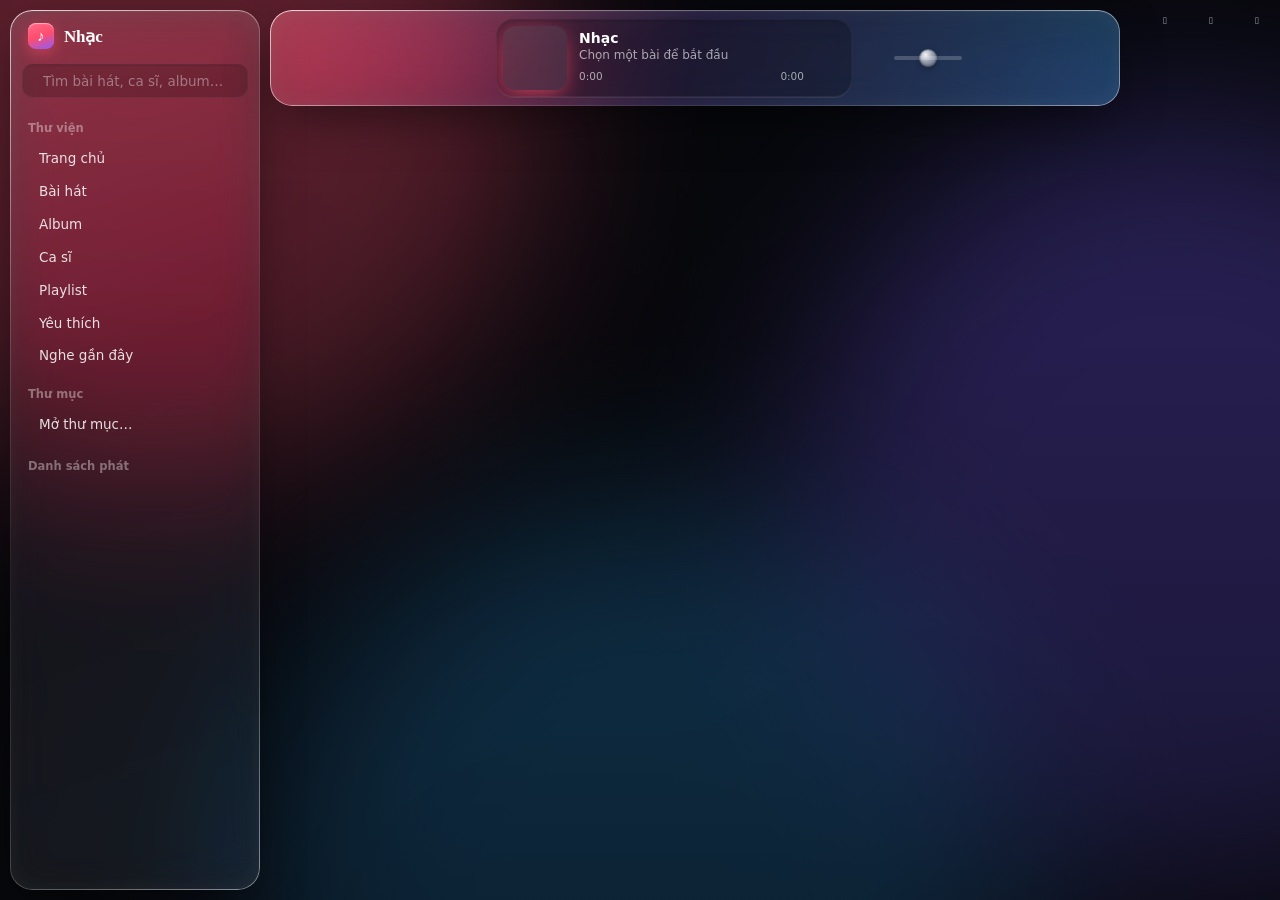
==== web/index.html @ 0a6831a2 "Giai đoạn 0: dọn nền, bộ cài, tự cập nhật, tối ưu hiệu năng - Bảo mật: server nội bộ kiểm Host (chốn" ====
<!doctype html>
<html lang="vi">
<head>
<meta charset="utf-8">
<meta name="viewport" content="width=device-width, initial-scale=1">
<title>Nhạc</title>
<link rel="icon" href="data:,">
<link rel="stylesheet" href="/player.css">
</head>
<body>
<!-- Bộ lọc khúc xạ của kính lỏng, JS tạo cho từng tấm kính -->
<svg id="glassDefs" width="0" height="0" aria-hidden="true"></svg>

<!-- Nền: ảnh bìa mờ + các đốm màu trôi chậm -->
<div class="backdrop">
  <div class="bgimg" id="bg1"></div><div class="bgimg" id="bg2"></div>
  <div class="blob b1"></div><div class="blob b2"></div><div class="blob b3"></div>
  <div class="veil"></div>
</div>

<!-- Nút cửa sổ (thu nhỏ / phóng to / đóng) -->
<div class="winctl">
  <button data-win="min" title="Thu nhỏ">&#xE921;</button>
  <button data-win="max" title="Phóng to">&#xE922;</button>
  <button data-win="close" class="close" title="Đóng">&#xE8BB;</button>
</div>

<div class="shell" id="shell">
  <!-- ---------------- Thanh bên ---------------- -->
  <aside class="sidebar glass lg" data-bezel="24">
    <div class="side-top drag">
      <div class="brand"><span class="logo"></span>Nhạc</div>
    </div>
    <label class="search">
      <i data-ic="search"></i>
      <input id="search" placeholder="Tìm bài hát, ca sĩ, album…" spellcheck="false">
    </label>
    <nav class="side-scroll">
      <div class="nav-title">Thư viện</div>
      <a class="nav" data-view="home"><i data-ic="home"></i>Trang chủ</a>
      <a class="nav" data-view="songs"><i data-ic="note"></i>Bài hát</a>
      <a class="nav" data-view="albums"><i data-ic="disc"></i>Album</a>
      <a class="nav" data-view="artists"><i data-ic="mic"></i>Ca sĩ</a>
      <a class="nav" data-view="playlists"><i data-ic="list"></i>Playlist</a>
      <a class="nav" data-view="favorites"><i data-ic="heart"></i>Yêu thích</a>
      <a class="nav" data-view="recent"><i data-ic="clock"></i>Nghe gần đây</a>
      <div class="nav-title">Thư mục</div>
      <div id="folderNav"></div>
      <a class="nav" id="openFolder"><i data-ic="folderPlus"></i>Mở thư mục…</a>
      <div class="nav-title">Danh sách phát <button class="mini-btn" id="newPlaylist" title="Danh sách mới"><i data-ic="plus"></i></button></div>
      <div id="playlistNav"></div>
    </nav>
  </aside>

  <!-- ---------------- Nội dung chính ---------------- -->
  <section class="main">
    <div class="content" id="content"></div>

    <!-- Thanh phát nhạc nổi (kiêm thanh tiêu đề để kéo cửa sổ) -->
    <header class="toolbar glass lg" data-bezel="22">
      <div class="bar-drag drag"></div>
      <div class="transport">
        <button class="tbtn" id="shuffleBtn" title="Ngẫu nhiên (S)"><i data-ic="shuffle"></i></button>
        <button class="tbtn big" id="prevBtn" title="Bài trước (P)"><i data-ic="prev"></i></button>
        <button class="tbtn huge" id="playBtn" title="Phát / Dừng (Space)"><i data-ic="play"></i></button>
        <button class="tbtn big" id="nextBtn" title="Bài tiếp (N)"><i data-ic="next"></i></button>
        <button class="tbtn" id="repeatBtn" title="Lặp (R)"><i data-ic="repeat"></i><span class="one">1</span></button>
      </div>

      <div class="lcd" id="lcd">
        <canvas class="lcd-viz" id="lcdViz"></canvas>
        <button class="lcd-art" id="lcdArt" title="Mở màn hình Đang phát (F)"></button>
        <div class="lcd-body">
          <div class="lcd-text">
            <div class="lcd-title" id="lcdTitle">Nhạc</div>
            <div class="lcd-sub" id="lcdSub">Chọn một bài để bắt đầu</div>
          </div>
          <div class="lcd-lyric" id="lcdLyric"></div>
          <div class="lcd-seek">
            <span id="lcdCur">0:00</span>
            <canvas class="wave" id="lcdWave"></canvas>
            <span id="lcdDur">0:00</span>
          </div>
        </div>
        <button class="lcd-fav" id="lcdFav" title="Yêu thích"><i data-ic="heart"></i></button>
      </div>

      <div class="tools">
        <div class="vol">
          <button class="tbtn sm" id="muteBtn" title="Tắt tiếng (M)"><i data-ic="vol"></i></button>
          <input type="range" id="volume" min="0" max="100" class="slider vol-input">
        </div>
        <button class="tbtn sm" id="lyricsBtn" title="Lời bài hát (L)"><i data-ic="lyrics"></i></button>
        <button class="tbtn sm" id="queueBtn" title="Tiếp theo (Q)"><i data-ic="queue"></i></button>
        <button class="tbtn sm" id="soundBtn" title="Âm thanh &amp; hiệu ứng (E)"><i data-ic="sliders"></i></button>
        <button class="tbtn sm" id="npBtn" title="Màn hình Đang phát (F)"><i data-ic="expand"></i></button>
      </div>
    </header>
  </section>

  <!-- ---------------- Bảng bên phải: Tiếp theo / Lời bài hát ---------------- -->
  <aside class="rpanel glass lg" id="rpanel" data-bezel="24">
    <div class="rp-head drag">
      <div class="seg" id="rpTabs">
        <button data-tab="queue">Tiếp theo</button>
        <button data-tab="lyrics">Lời bài hát</button>
      </div>
    </div>
    <div class="rp-body" id="rpQueue"></div>
    <div class="rp-body lyrics small" id="rpLyrics"></div>
  </aside>
</div>

<!-- ---------------- Màn hình Đang phát (toàn cửa sổ) ---------------- -->
<div class="np" id="np">
  <canvas class="np-bg" id="npBg"></canvas>
  <div class="np-veil"></div>
  <div class="np-top drag">
    <button class="np-close glass" id="npClose" title="Thu lại (Esc)"><i data-ic="down"></i></button>
  </div>
  <div class="np-grid">
    <div class="np-left">
      <div class="np-art-wrap">
        <canvas class="np-ring" id="npRing"></canvas>
        <div class="np-art" id="npArt"></div>
      </div>
      <div class="np-meta">
        <div class="np-titles">
          <div class="np-title" id="npTitle"></div>
          <div class="np-sub" id="npSub"></div>
        </div>
        <button class="tbtn" id="npFav" title="Yêu thích"><i data-ic="heart"></i></button>
        <button class="tbtn" id="npMore" title="Thêm vào danh sách phát, hàng đợi..."><i data-ic="more"></i></button>
      </div>
      <div class="np-seek">
        <canvas class="wave" id="npWave"></canvas>
        <div class="np-times"><span id="npCur">0:00</span><span id="npDur">0:00</span></div>
      </div>
      <div class="np-ctrl glass lg" data-bezel="26">
        <button class="tbtn" data-act="shuffle" title="Ngẫu nhiên"><i data-ic="shuffle"></i></button>
        <button class="tbtn big" data-act="prev"><i data-ic="prev"></i></button>
        <button class="tbtn huge" data-act="play"><i data-ic="play"></i></button>
        <button class="tbtn big" data-act="next"><i data-ic="next"></i></button>
        <button class="tbtn" data-act="repeat" title="Lặp"><i data-ic="repeat"></i><span class="one">1</span></button>
      </div>
      <div class="np-extras">
        <div class="vol">
          <button class="tbtn sm" id="npMute" title="Tắt tiếng (M)"><i data-ic="vol"></i></button>
          <input type="range" id="npVolume" min="0" max="100" class="slider vol-input">
        </div>
        <button class="tbtn sm" id="npSound" title="Âm thanh &amp; hiệu ứng (E)"><i data-ic="sliders"></i></button>
      </div>
    </div>
    <div class="np-right">
      <div class="seg" id="npTabs">
        <button data-tab="lyrics">Lời bài hát</button>
        <button data-tab="queue">Tiếp theo</button>
      </div>
      <div class="lyrics big" id="npLyrics"></div>
      <div class="np-queue glass lg" id="npQueueWrap" data-bezel="24" hidden>
        <div class="rp-body" id="npQueue"></div>
      </div>
    </div>
  </div>
</div>

<!-- ---------------- Bảng âm thanh ---------------- -->
<div class="pop glass lg" id="sound" hidden data-bezel="22">
  <div class="pop-head">Âm thanh &amp; hiệu ứng <button class="mini-btn" data-close><i data-ic="x"></i></button></div>
  <div class="pop-label">Bộ chỉnh âm (EQ)</div>
  <div class="bands" id="bands"></div>
  <div class="chips" id="presets"></div>
  <div class="pop-row">
    <div><div class="pop-label">Chuyển bài mượt</div><div class="hint" id="xfadeLabel"></div></div>
    <input type="range" class="slider" id="xfade" min="0" max="12" step="1">
  </div>
  <div class="pop-row">
    <div><div class="pop-label">Hiệu ứng kính lỏng</div><div class="hint">Tắt nếu máy bị chậm</div></div>
    <label class="switch"><input type="checkbox" id="glassToggle"><span></span></label>
  </div>
  <div class="pop-row">
    <div><div class="pop-label">Nền chuyển động</div><div class="hint">Tốn GPU, tắt cho máy nhẹ hơn</div></div>
    <label class="switch"><input type="checkbox" id="motionToggle"><span></span></label>
  </div>
  <div class="pop-sep"></div>
  <div class="pop-label">Ứng dụng</div>
  <div class="pop-row">
    <div style="min-width:0"><div class="pop-label">Thư mục thư viện</div><div class="hint ellipsis" id="libDir"></div></div>
    <button class="pill sm" id="libChange">Đổi…</button>
  </div>
  <div class="pop-row">
    <div><div class="pop-label" id="appVersion">Phiên bản</div><div class="hint" id="updateHint"></div></div>
    <button class="pill sm" id="updateCheck">Kiểm tra</button>
  </div>
  <div class="pop-row">
    <div><div class="pop-label">Nhật ký lỗi</div><div class="hint">Gửi file này khi báo lỗi</div></div>
    <button class="pill sm" id="openLogs">Mở thư mục</button>
  </div>
</div>

<!-- Thông báo nổi: có bản cập nhật, thiếu ffmpeg/Deno... -->
<div class="notice glass" id="notice" hidden>
  <div class="notice-text" id="noticeText"></div>
  <div class="notice-actions" id="noticeActions"></div>
</div>

<div class="menu glass" id="menu" hidden></div>
<div class="modal-wrap" id="modal" hidden>
  <div class="modal glass lg" data-bezel="22">
    <div class="modal-title" id="modalTitle"></div>
    <input id="modalInput" spellcheck="false">
    <div class="modal-actions"><button class="pill" data-modal="cancel">Huỷ</button><button class="pill accent" data-modal="ok">OK</button></div>
  </div>
</div>
<div class="toast glass" id="toast"></div>
<div class="undo glass" id="undo"><span id="undoText"></span><button id="undoBtn">Hoàn tác</button></div>

<!-- Kéo mép để đổi kích thước cửa sổ -->
<div class="grip n" data-edge="n"></div><div class="grip s" data-edge="s"></div>
<div class="grip e" data-edge="e"></div><div class="grip w" data-edge="w"></div>
<div class="grip ne" data-edge="ne"></div><div class="grip nw" data-edge="nw"></div>
<div class="grip se" data-edge="se"></div><div class="grip sw" data-edge="sw"></div>

<!-- Thứ tự quan trọng: các file dùng chung phạm vi toàn cục, file sau dùng hàm/biến của file trước -->
<script src="/js/util.js"></script>
<script src="/js/state.js"></script>
<script src="/js/library.js"></script>
<script src="/js/audio.js"></script>
<script src="/js/playback.js"></script>
<script src="/js/display.js"></script>
<script src="/js/wave.js"></script>
<script src="/js/lyrics.js"></script>
<script src="/js/visuals.js"></script>
<script src="/js/views.js"></script>
<script src="/js/search.js"></script>
<script src="/js/interactions.js"></script>
<script src="/js/sidebar.js"></script>
<script src="/js/playlists.js"></script>
<script src="/js/queue.js"></script>
<script src="/js/ui.js"></script>
<script src="/js/sound.js"></script>
<script src="/js/glass.js"></script>
<script src="/js/window.js"></script>
<script src="/js/controls.js"></script>
<script src="/js/app.js"></script>
<script src="/js/main.js"></script>
</body>
</html>
---- player.css ----
:root {
  --accent-rgb: 255, 77, 109;
  --accent: rgb(var(--accent-rgb));
  --c1: 255, 77, 109;
  --c2: 120, 90, 255;
  --c3: 40, 170, 255;
  --text: #fff;
  --text2: rgba(255, 255, 255, .62);
  --text3: rgba(255, 255, 255, .38);
  --hover: rgba(255, 255, 255, .07);
  --line: rgba(255, 255, 255, .09);
  --gap: 10px;
  --r: 22px;
  --side-w: 250px;
  --bar-h: 96px;
  --ease: cubic-bezier(.2, .85, .25, 1);
  --spring: cubic-bezier(.34, 1.56, .64, 1);
  color-scheme: dark;
}
* { box-sizing: border-box; }
html, body { margin: 0; height: 100%; }
body {
  background: #07080c;
  color: var(--text);
  font: 13.5px/1.4 "Segoe UI Variable Text", "Segoe UI", system-ui, sans-serif;
  overflow: hidden;
  user-select: none;
  -webkit-font-smoothing: antialiased;
}
button { font: inherit; color: inherit; background: none; border: 0; padding: 0; cursor: pointer; }
input { font: inherit; color: inherit; }
svg.ic { width: 18px; height: 18px; fill: none; stroke: currentColor; stroke-width: 2; stroke-linecap: round; stroke-linejoin: round; flex: none; display: block; }
svg.ic.fill { fill: currentColor; stroke: none; }
[hidden] { display: none !important; }

/* Kéo cửa sổ: vùng drag là "thanh tiêu đề" thật của Windows (WebView2 app-region) */
.drag { app-region: drag; -webkit-app-region: drag; }
.drag button, .drag input, .drag a, .drag canvas, .drag label, .drag .lcd, .drag .vol, .nodrag { app-region: no-drag; -webkit-app-region: no-drag; }
/* Vùng kéo vẫn tồn tại dù phần tử trong suốt -> tắt của lớp bên dưới khi màn hình Đang phát đang mở */
body.np-open .shell .drag { app-region: no-drag; -webkit-app-region: no-drag; }

/* ================= Nền ================= */
.backdrop { position: fixed; inset: 0; overflow: hidden; }
.bgimg { position: absolute; inset: -15%; background-size: cover; background-position: center;
         filter: blur(80px) saturate(1.7) brightness(.62); opacity: 0; transition: opacity 1.4s ease; transform: scale(1.1); }
.bgimg.on { opacity: 1; }
.blob { position: absolute; width: 60vmax; height: 60vmax; border-radius: 50%; filter: blur(90px); opacity: .45; transition: background 1.6s ease; }
.b1 { background: rgb(var(--c1)); left: -18vmax; top: -22vmax; animation: drift1 38s ease-in-out infinite alternate; }
.b2 { background: rgb(var(--c2)); right: -22vmax; top: 10vmax; animation: drift2 46s ease-in-out infinite alternate; }
.b3 { background: rgb(var(--c3)); left: 20vmax; bottom: -30vmax; animation: drift3 52s ease-in-out infinite alternate; }
@keyframes drift1 { to { transform: translate(18vmax, 12vmax) scale(1.2); } }
@keyframes drift2 { to { transform: translate(-14vmax, 16vmax) scale(.85); } }
@keyframes drift3 { to { transform: translate(-10vmax, -14vmax) scale(1.15); } }
.veil { position: absolute; inset: 0; background: linear-gradient(180deg, rgba(7, 8, 12, .25), rgba(7, 8, 12, .62)); }

/* ================= Kính lỏng ================= */
.glass {
  position: relative;
  isolation: isolate;
  background: linear-gradient(160deg, rgba(255, 255, 255, .14), rgba(255, 255, 255, .05) 40%, rgba(255, 255, 255, .07));
  backdrop-filter: blur(22px) saturate(1.8);
  -webkit-backdrop-filter: blur(22px) saturate(1.8);
  box-shadow:
    inset 0 1px 1px rgba(255, 255, 255, .35),
    inset 0 -1px 1px rgba(255, 255, 255, .08),
    inset 0 0 22px rgba(255, 255, 255, .05),
    0 18px 50px -12px rgba(0, 0, 0, .55);
}
/* Viền sáng (ánh đèn hắt lên mép kính) */
.glass::before {
  content: ""; position: absolute; inset: 0; border-radius: inherit; padding: 1px; pointer-events: none; z-index: 2;
  background: linear-gradient(135deg, rgba(255, 255, 255, .7), rgba(255, 255, 255, .12) 28%, rgba(255, 255, 255, 0) 50%,
                                       rgba(255, 255, 255, .1) 72%, rgba(255, 255, 255, .45));
  -webkit-mask: linear-gradient(#000 0 0) content-box, linear-gradient(#000 0 0);
  -webkit-mask-composite: xor; mask-composite: exclude;
}
/* Vệt sáng chạy theo con trỏ */
.glass::after {
  content: ""; position: absolute; inset: 0; border-radius: inherit; pointer-events: none; z-index: -1;
  background: radial-gradient(260px circle at var(--mx, -500px) var(--my, -500px), rgba(255, 255, 255, .13), transparent 60%);
  opacity: 0; transition: opacity .3s;
}
.glass:hover::after { opacity: 1; }
body.noglass .glass { backdrop-filter: blur(26px) saturate(1.5) !important; -webkit-backdrop-filter: blur(26px) saturate(1.5) !important; }

/* ================= Nút cửa sổ ================= */
.winctl { position: fixed; top: 0; right: 0; z-index: 90; display: flex; height: 40px; }
.winctl button { width: 46px; height: 40px; font: 10px "Segoe Fluent Icons", "Segoe MDL2 Assets"; color: rgba(255, 255, 255, .85); transition: background .15s; }
.winctl button:hover { background: rgba(255, 255, 255, .1); }
.winctl .close:hover { background: #c42b1c; color: #fff; }

/* ================= Bố cục ================= */
.shell { position: fixed; inset: 0; display: grid; grid-template-columns: var(--side-w) 1fr 0; gap: var(--gap); padding: var(--gap);
         transition: grid-template-columns .5s var(--ease), opacity .4s, transform .5s var(--ease); }
body.rp-open .shell { grid-template-columns: var(--side-w) 1fr 330px; }
body.np-open .shell { opacity: 0; transform: scale(.97); pointer-events: none; }

/* ---------- Thanh bên ---------- */
.sidebar { border-radius: var(--r); display: flex; flex-direction: column; min-height: 0; overflow: hidden; }
.side-top { height: 52px; flex: none; display: flex; align-items: center; padding: 0 18px; }
.brand { display: flex; align-items: center; gap: 10px; font: 650 17px "Segoe UI Variable Display", "Segoe UI"; letter-spacing: -.01em; }
.logo { width: 26px; height: 26px; border-radius: 8px; background: linear-gradient(160deg, #ff6b8b, var(--accent) 50%, #8b5cff);
        box-shadow: inset 0 1px 1px rgba(255, 255, 255, .5), 0 4px 14px rgba(var(--accent-rgb), .5); position: relative; }
.logo::after { content: "♪"; position: absolute; inset: 0; display: grid; place-items: center; font-size: 15px; color: #fff; }
.search { margin: 2px 12px 8px; display: flex; align-items: center; gap: 8px; padding: 0 11px; height: 34px; border-radius: 11px;
          background: rgba(0, 0, 0, .18); box-shadow: inset 0 1px 2px rgba(0, 0, 0, .25), inset 0 0 0 1px rgba(255, 255, 255, .06); }
.search:focus-within { box-shadow: inset 0 1px 2px rgba(0, 0, 0, .25), 0 0 0 2px rgba(var(--accent-rgb), .55); }
.search svg { width: 15px; height: 15px; color: var(--text3); }
.search input { flex: 1; min-width: 0; border: 0; outline: 0; background: none; }
.search input::placeholder { color: var(--text3); }
.side-scroll { overflow-y: auto; padding: 0 8px 14px; flex: 1; }
.nav-title { display: flex; align-items: center; justify-content: space-between; font-size: 11.5px; font-weight: 600; color: var(--text3);
             padding: 14px 10px 6px; }
.nav { display: flex; align-items: center; gap: 11px; padding: 7px 10px; border-radius: 9px; color: rgba(255, 255, 255, .86); cursor: pointer;
       white-space: nowrap; overflow: hidden; text-overflow: ellipsis; transition: background .15s, color .15s; }
.nav svg { width: 17px; height: 17px; color: var(--accent); transition: color .3s; }
.nav:hover { background: var(--hover); }
.nav.on { background: rgba(255, 255, 255, .13); color: #fff; box-shadow: inset 0 1px 0 rgba(255, 255, 255, .12); }
.nav .nav-name { overflow: hidden; text-overflow: ellipsis; }
.mini-btn { width: 22px; height: 22px; border-radius: 7px; display: grid; place-items: center; color: var(--text2); }
.mini-btn:hover { background: var(--hover); color: #fff; }
.mini-btn svg { width: 15px; height: 15px; }

/* ---------- Khu nội dung ---------- */
.main { position: relative; min-width: 0; min-height: 0; }
.content { position: absolute; inset: 0; overflow-y: auto; overflow-x: hidden; border-radius: var(--r);
           padding: calc(var(--bar-h) + 30px) 34px 48px; scroll-behavior: smooth; }
.content::-webkit-scrollbar, .side-scroll::-webkit-scrollbar, .rp-body::-webkit-scrollbar { width: 10px; }
.content::-webkit-scrollbar-thumb, .side-scroll::-webkit-scrollbar-thumb, .rp-body::-webkit-scrollbar-thumb {
  background: rgba(255, 255, 255, .14); border-radius: 10px; border: 3px solid transparent; background-clip: padding-box; }
.content::-webkit-scrollbar-track { margin-top: calc(var(--bar-h) + 16px); }

/* ---------- Thanh phát nổi ---------- */
.toolbar { position: absolute; top: 0; left: 0; right: 140px; height: var(--bar-h); border-radius: var(--r); z-index: 10;
           display: flex; align-items: center; gap: 14px; padding: 0 14px; transition: right .5s var(--ease);
           /* kính nhuốm màu ảnh bìa, cùng chất với màn hình Đang phát */
           background: linear-gradient(105deg, rgba(var(--c1), .3), rgba(var(--c2), .16) 50%, rgba(var(--c3), .26)),
                       linear-gradient(160deg, rgba(255, 255, 255, .14), rgba(255, 255, 255, .05) 40%, rgba(255, 255, 255, .07)); }
body.rp-open .toolbar { right: 0; }
.transport { display: flex; align-items: center; gap: 2px; }
.tbtn { width: 34px; height: 34px; border-radius: 50%; display: grid; place-items: center; color: rgba(255, 255, 255, .88); position: relative;
        transition: transform .35s var(--spring), background .2s, color .2s; }
.tbtn:hover { background: rgba(255, 255, 255, .1); }
.tbtn:active { transform: scale(1.18); background: rgba(255, 255, 255, .16); }
.tbtn.big svg { width: 22px; height: 22px; }
.tbtn.huge { width: 54px; height: 54px; }
.tbtn.huge svg { width: 32px; height: 32px; }
.tbtn.sm svg { width: 17px; height: 17px; }
.tbtn.on { color: var(--accent); }
/* Nút bật/tắt: tắt thì mờ, bật thì sáng kèm chấm nhỏ */
#shuffleBtn, #repeatBtn, [data-act=shuffle], [data-act=repeat] { color: rgba(255, 255, 255, .45); }
#shuffleBtn.on, #repeatBtn.on, [data-act=shuffle].on, [data-act=repeat].on { color: #fff; }
#shuffleBtn.on::after, #repeatBtn.on::after, [data-act=shuffle].on::after, [data-act=repeat].on::after {
  content: ""; position: absolute; bottom: 1px; width: 4px; height: 4px; border-radius: 50%; background: currentColor; }
.tbtn .one { position: absolute; top: 4px; right: 4px; font-size: 9px; font-weight: 800; display: none; }
.tbtn.one-on .one { display: block; }

.lcd { position: relative; overflow: hidden; flex: 1; min-width: 120px; max-width: 720px; margin: 0 auto; height: 78px; border-radius: 18px; display: flex; align-items: center; gap: 12px;
       padding: 0 8px 0 7px; background: rgba(0, 0, 0, .22);
       box-shadow: inset 0 1px 3px rgba(0, 0, 0, .3), inset 0 0 0 1px rgba(255, 255, 255, .07), 0 1px 0 rgba(255, 255, 255, .08); }
.lcd-viz { position: absolute; inset: 0; width: 100%; height: 100%; pointer-events: none; opacity: .5; }
.lcd-art { position: relative; width: 64px; height: 64px; border-radius: 12px; overflow: hidden; flex: none; background: rgba(255, 255, 255, .08);
           box-shadow: 0 6px 22px -4px rgba(var(--accent-rgb), .75); display: grid; place-items: center; transition: transform .3s var(--spring); }
.lcd-art:hover { transform: scale(1.06); }
.lcd-art img, .np-art img { width: 100%; height: 100%; object-fit: cover; display: block; }
.lcd-body { position: relative; flex: 1; min-width: 0; display: flex; flex-direction: column; justify-content: center; }
.lcd-text { display: flex; align-items: baseline; gap: 8px; line-height: 1.3; min-width: 0; }
.lcd-title { font-weight: 700; font-size: 14px; flex: 0 1 auto; min-width: 0; white-space: nowrap; overflow: hidden; text-overflow: ellipsis; }
.lcd-sub { font-size: 12px; color: var(--text2); flex: 1 1 0; min-width: 30px; white-space: nowrap; overflow: hidden; text-overflow: ellipsis; }
.lcd-lyric { font-size: 12px; font-weight: 600; line-height: 1.35; color: rgba(255, 255, 255, .88); white-space: nowrap; overflow: hidden; text-overflow: ellipsis; }
.lcd-lyric:empty { display: none; }
.lcd-seek { display: flex; align-items: center; gap: 8px; margin-top: 2px; font-size: 10.5px; color: var(--text2); font-variant-numeric: tabular-nums; }
.lcd-seek span { flex: none; }
.wave { display: block; width: 100%; cursor: pointer; }
.lcd-seek .wave { flex: 1 1 0; width: 0; min-width: 0; }
#lcdWave { height: 22px; }
.lcd-fav { position: relative; width: 28px; height: 28px; border-radius: 50%; display: grid; place-items: center; color: var(--text3); flex: none; transition: transform .35s var(--spring); }
.lcd-fav:hover { color: #fff; }
.lcd-fav:active { transform: scale(1.3); }
.lcd-fav.on, #npFav.on { color: var(--accent); }
.transport, .tools { flex: none; }
.tools { display: flex; align-items: center; gap: 2px; }
.vol { display: flex; align-items: center; gap: 4px; width: 128px; transition: width .4s var(--ease); }
/* Thanh phát tự co theo chiều rộng của chính nó */
/* Tấm kính không thể vừa là vùng kéo vừa chứa nút (WebView2 không khoét được lỗ no-drag trong nó):
   vùng kéo là lớp nền riêng, các cụm nút nằm trên và đánh dấu no-drag */
.toolbar { container: bar / inline-size; }
.bar-drag { position: absolute; inset: 0; border-radius: inherit; }
.toolbar > .transport, .toolbar > .lcd, .toolbar > .tools { position: relative; app-region: no-drag; -webkit-app-region: no-drag; }
.lcd { container: lcd / inline-size; }
@container bar (max-width: 860px) { .vol { width: 96px; } }
@container bar (max-width: 700px) { .vol { width: 84px; } }
@container bar (max-width: 640px) { #shuffleBtn, #repeatBtn, #npBtn { display: none; } }
@container bar (max-width: 520px) { .vol { width: 34px; } .vol .slider { display: none; } }
@container bar (max-width: 470px) { .lcd { display: none; } .tools { margin-left: auto; } }
@container lcd (max-width: 230px) { .lcd-seek span, .lcd-fav { display: none; } }
/* Khung hẹp: tên bài và ca sĩ tách 2 dòng; có câu lời thì câu lời thế chỗ ca sĩ */
@container lcd (max-width: 400px) {
  .lcd-text { display: block; }
  .lcd-sub { line-height: 1.35; }
  .lcd-body:has(.lcd-lyric:not(:empty)) .lcd-sub { display: none; }
}

/* ---------- Thanh trượt hạt kính ---------- */
.slider { -webkit-appearance: none; appearance: none; background: transparent; width: 100%; height: 20px; margin: 0; cursor: pointer; }
.slider::-webkit-slider-runnable-track { height: 4px; border-radius: 4px;
  background: linear-gradient(to right, rgba(255, 255, 255, .9) var(--p, 0%), rgba(255, 255, 255, .2) var(--p, 0%)); }
.slider::-webkit-slider-thumb { -webkit-appearance: none; width: 16px; height: 16px; margin-top: -6px; border-radius: 50%;
  background: radial-gradient(circle at 35% 30%, rgba(255, 255, 255, .95), rgba(255, 255, 255, .55) 45%, rgba(255, 255, 255, .25));
  box-shadow: inset 0 -1px 2px rgba(0, 0, 0, .2), 0 2px 6px rgba(0, 0, 0, .35), 0 0 0 1px rgba(255, 255, 255, .35);
  transition: transform .3s var(--spring); }
.slider:hover::-webkit-slider-thumb { transform: scale(1.15); }
.slider:active::-webkit-slider-thumb { transform: scale(1.45); }
.slider:focus { outline: none; }

/* ---------- Bảng phải ---------- */
.rpanel { border-radius: var(--r); display: flex; flex-direction: column; min-height: 0; overflow: hidden; opacity: 0;
          transition: opacity .35s; }
body.rp-open .rpanel { opacity: 1; }
.rp-head { height: 92px; flex: none; display: flex; align-items: flex-end; justify-content: center; padding-bottom: 10px; }
.seg { display: flex; padding: 3px; border-radius: 11px; background: rgba(0, 0, 0, .2); box-shadow: inset 0 1px 2px rgba(0, 0, 0, .25); }
.seg button { padding: 6px 16px; border-radius: 8px; font-size: 12.5px; font-weight: 600; color: var(--text2); transition: .25s var(--ease); }
.seg button.on { background: rgba(255, 255, 255, .16); color: #fff; box-shadow: inset 0 1px 0 rgba(255, 255, 255, .2), 0 2px 8px rgba(0, 0, 0, .25); }
.rp-body { flex: 1; overflow-y: auto; padding: 4px 10px 20px; }
.q-head { font-size: 12px; font-weight: 700; color: var(--text3); padding: 12px 8px 6px; display: flex; justify-content: space-between; }
.q-head button { color: var(--accent); font-weight: 600; }
.q-item { display: grid; grid-template-columns: 38px 1fr auto; gap: 10px; align-items: center; padding: 6px 8px; border-radius: 10px; cursor: default; }
.q-item:hover { background: var(--hover); }
.q-item.now { background: rgba(255, 255, 255, .1); }
.q-item.dragging { opacity: .35; }
.q-item.over { box-shadow: inset 0 2px 0 var(--accent); }
.q-item img { width: 100%; height: 100%; object-fit: cover; display: block; }
.q-item .x { opacity: 0; color: var(--text3); width: 22px; height: 22px; border-radius: 50%; display: grid; place-items: center; }
.q-item:hover .x { opacity: 1; }
.q-item .x:hover { color: #fff; background: var(--hover); }
.q-item .x svg { width: 14px; height: 14px; }

/* ================= Các trang ================= */
.view { animation: viewIn .55s var(--ease) both; }
@keyframes viewIn { from { opacity: 0; transform: translateY(14px); } }
.vhead { display: flex; align-items: flex-end; gap: 26px; margin-bottom: 26px; }
.vhead h1 { font: 750 34px/1.1 "Segoe UI Variable Display", "Segoe UI"; letter-spacing: -.025em; margin: 0; }
.vhead .kind { font-size: 12px; font-weight: 700; color: var(--text2); text-transform: uppercase; letter-spacing: .06em; margin-bottom: 6px; }
.vhead .by { font-size: 19px; color: var(--accent); font-weight: 600; margin-top: 4px; cursor: pointer; }
.vhead .stats { color: var(--text2); margin-top: 8px; }
.vhead .actions { display: flex; flex-wrap: wrap; gap: 10px; margin-top: 18px; }
.pill { white-space: nowrap; }
.vhead .big-art { width: 230px; height: 230px; border-radius: 16px; flex: none; overflow: hidden; background: rgba(255, 255, 255, .07);
                  box-shadow: 0 24px 60px -18px rgba(0, 0, 0, .7); display: grid; place-items: center; }
.vhead .big-art.round { border-radius: 50%; }
.vhead .big-art img { width: 100%; height: 100%; object-fit: cover; }
.vhead .big-art svg { width: 64px; height: 64px; color: var(--text3); stroke-width: 1.4; }
.mosaic { display: grid; grid-template-columns: 1fr 1fr; width: 100%; height: 100%; }
.back { display: inline-flex; align-items: center; gap: 4px; color: var(--text2); margin-bottom: 14px; font-weight: 600; }
.back:hover { color: #fff; }
.back svg { width: 16px; height: 16px; }

.pill { height: 36px; padding: 0 18px; border-radius: 999px; display: inline-flex; align-items: center; gap: 8px; font-weight: 600;
        background: rgba(255, 255, 255, .1); box-shadow: inset 0 1px 1px rgba(255, 255, 255, .25), inset 0 0 0 1px rgba(255, 255, 255, .08);
        transition: transform .35s var(--spring), background .2s; }
.pill:hover { background: rgba(255, 255, 255, .16); }
.pill:active { transform: scale(1.08); }
.pill svg { width: 16px; height: 16px; }
.pill.accent { background: linear-gradient(180deg, rgba(var(--accent-rgb), 1), rgba(var(--accent-rgb), .78)); color: #fff;
               box-shadow: inset 0 1px 1px rgba(255, 255, 255, .45), 0 8px 24px -6px rgba(var(--accent-rgb), .7); }

.section { margin-bottom: 34px; }
.section h2 { font: 700 21px "Segoe UI Variable Display", "Segoe UI"; letter-spacing: -.015em; margin: 0 0 14px; display: flex; align-items: center; gap: 8px; }
.greeting { font: 750 38px/1.1 "Segoe UI Variable Display", "Segoe UI"; letter-spacing: -.03em; margin: 0 0 28px; }
.empty { color: var(--text2); padding: 40px 0; text-align: center; line-height: 1.7; }
.sfilters { display: flex; flex-wrap: wrap; gap: 8px; margin: 0 0 20px; }
.src-note { color: var(--text2); font-size: 13px; margin: 0 0 18px; }
.src { display: inline-flex; align-items: center; flex: none; font: 600 10px/1 "Segoe UI"; letter-spacing: .01em;
       padding: 3px 6px; border-radius: 5px; background: rgba(255, 255, 255, .09); color: var(--text2); }
.src.yt { background: rgba(255, 72, 72, .16); color: #ff9b9b; }
.src.sc { background: rgba(255, 145, 40, .16); color: #ffc08a; }
.src.off { background: rgba(90, 220, 150, .14); color: #8ee8b4; }

/* Lưới thẻ */
.grid { display: grid; grid-template-columns: repeat(auto-fill, minmax(168px, 1fr)); gap: 24px 20px; }
.row-scroll { display: grid; grid-auto-flow: column; grid-auto-columns: 168px; gap: 20px; overflow-x: auto; padding-bottom: 8px; margin: 0 -4px; padding-left: 4px; }
.row-scroll::-webkit-scrollbar { height: 0; }
.card { cursor: pointer; animation: rowIn .5s var(--ease) both; animation-delay: calc(min(var(--i, 0), 24) * 22ms); min-width: 0; }
.card .art { aspect-ratio: 1; border-radius: 12px; overflow: hidden; position: relative; background: rgba(255, 255, 255, .07);
             box-shadow: 0 14px 34px -14px rgba(0, 0, 0, .7), inset 0 0 0 1px rgba(255, 255, 255, .06); display: grid; place-items: center;
             transition: transform .45s var(--ease), box-shadow .45s; }
.card.round .art { border-radius: 50%; }
.card:hover .art { transform: translateY(-4px) scale(1.02); box-shadow: 0 22px 44px -14px rgba(0, 0, 0, .8); }
.card .art img { width: 100%; height: 100%; object-fit: cover; }
.card .art > svg { width: 44px; height: 44px; color: var(--text3); stroke-width: 1.5; }
.card .cplay { position: absolute; right: 10px; bottom: 10px; width: 40px; height: 40px; border-radius: 50%; display: grid; place-items: center;
               opacity: 0; transform: translateY(8px) scale(.9); transition: .35s var(--spring); }
.card .cplay svg { width: 18px; height: 18px; margin-left: 2px; }
.card:hover .cplay { opacity: 1; transform: none; }
.card .ct { margin-top: 9px; font-weight: 600; white-space: nowrap; overflow: hidden; text-overflow: ellipsis; }
.card .cs { color: var(--text2); font-size: 12.5px; white-space: nowrap; overflow: hidden; text-overflow: ellipsis; }
.card.round .ct, .card.round .cs { text-align: center; }

/* Bảng bài hát */
.songs { display: flex; flex-direction: column; }
.srow { display: grid; grid-template-columns: 30px 44px minmax(0, 2.2fr) minmax(0, 1.3fr) minmax(0, 1.3fr) 34px 52px; gap: 12px; align-items: center;
        padding: 6px 10px; border-radius: 10px; cursor: default; animation: rowIn .45s var(--ease) both;
        animation-delay: calc(min(var(--i, 0), 24) * 16ms); }
.srow.noalbum { grid-template-columns: 30px 44px minmax(0, 2.4fr) minmax(0, 1.4fr) 34px 52px; }
.srow:nth-child(even) { background: rgba(255, 255, 255, .025); }
.srow:hover { background: var(--hover); }
.srow.now { background: rgba(var(--accent-rgb), .14); }
.srow.now .st { color: var(--accent); }
@keyframes rowIn { from { opacity: 0; transform: translateY(8px); } }
.srow .num { color: var(--text3); text-align: center; font-variant-numeric: tabular-nums; font-size: 12px; position: relative; }
.srow .num .pbtn { display: none; color: #fff; margin: 0 auto; }
.srow:hover .num .n { display: none; }
.srow:hover .num .pbtn { display: grid; }
.srow .thumb { width: 44px; height: 44px; border-radius: 7px; overflow: hidden; background: rgba(255, 255, 255, .07); display: grid; place-items: center; }
.srow .thumb img { width: 100%; height: 100%; object-fit: cover; }
.srow .thumb svg { width: 18px; height: 18px; color: var(--text3); }
.srow .st { display: flex; align-items: center; gap: 6px; min-width: 0; font-weight: 600; }
.srow .st .tname { min-width: 0; white-space: nowrap; overflow: hidden; text-overflow: ellipsis; }
.srow .sa, .srow .sb { color: var(--text2); white-space: nowrap; overflow: hidden; text-overflow: ellipsis; }
.srow .sa:hover, .srow .sb:hover { color: #fff; text-decoration: underline; cursor: pointer; }
.srow .fav { color: var(--text3); opacity: 0; display: grid; place-items: center; transition: transform .35s var(--spring); }
.srow:hover .fav, .srow .fav.on { opacity: 1; }
.srow .fav.on { color: var(--accent); }
.srow .fav:active { transform: scale(1.35); }
.srow .fav svg { width: 16px; height: 16px; }
.srow .dur { color: var(--text3); text-align: right; font-variant-numeric: tabular-nums; font-size: 12.5px; }
.eqbars { display: inline-flex; gap: 2px; align-items: flex-end; height: 14px; }
.eqbars i { width: 3px; height: 4px; background: var(--accent); border-radius: 2px; }
.playing .eqbars i { animation: eqb .9s ease-in-out infinite; }
.eqbars i:nth-child(2) { animation-delay: -.3s !important; }
.eqbars i:nth-child(3) { animation-delay: -.6s !important; }
@keyframes eqb { 0%, 100% { height: 4px; } 50% { height: 14px; } }

.top-list { display: grid; grid-template-columns: repeat(auto-fill, minmax(300px, 1fr)); gap: 4px 20px; }
.top-item { display: grid; grid-template-columns: 22px 48px 1fr auto; gap: 12px; align-items: center; padding: 7px 8px; border-radius: 10px; cursor: pointer;
            animation: rowIn .45s var(--ease) both; animation-delay: calc(var(--i, 0) * 25ms); }
.top-item:hover { background: var(--hover); }
.top-item .rank { font: 700 17px "Segoe UI Variable Display"; color: var(--text3); text-align: center; }
.top-item .thumb { width: 48px; height: 48px; border-radius: 8px; overflow: hidden; background: rgba(255, 255, 255, .07); display: grid; place-items: center; }
.top-item .thumb img { width: 100%; height: 100%; object-fit: cover; }
.top-item .thumb svg { width: 18px; height: 18px; color: var(--text3); }
.top-item .tt { font-weight: 600; white-space: nowrap; overflow: hidden; text-overflow: ellipsis; }
.top-item .ts { font-size: 12px; color: var(--text2); white-space: nowrap; overflow: hidden; text-overflow: ellipsis; }
.top-item .cnt { font-size: 12px; color: var(--text3); }

/* ================= Lời bài hát ================= */
.lyrics { overflow-y: auto; scroll-behavior: smooth; -webkit-mask: linear-gradient(transparent, #000 12%, #000 80%, transparent); }
.lyrics::-webkit-scrollbar { width: 0; }
.lyrics .pad { height: 30%; }
.lyrics .line { font-weight: 750; letter-spacing: -.015em; color: rgba(255, 255, 255, .32); transform-origin: left center; cursor: pointer;
                transition: color .5s, transform .6s var(--ease), filter .6s, opacity .5s; filter: blur(var(--b, 0px)); border-radius: 12px; }
.lyrics .line:hover { color: rgba(255, 255, 255, .6); filter: none; }
.lyrics .line.on { color: #fff; transform: scale(1.025); filter: none; text-shadow: 0 0 30px rgba(255, 255, 255, .35); }
.lyrics .line.dots { letter-spacing: .3em; }
.lyrics.unsynced .line { color: rgba(255, 255, 255, .8); cursor: default; filter: none; }
.lyrics .msg { color: var(--text2); text-align: center; padding: 40px 20px; font-weight: 500; line-height: 1.7; }
.lyrics .src { color: var(--text3); font-size: 11.5px; padding: 30px 0 10px; font-weight: 500; }
.lyrics.small { padding: 0 18px 0 22px; }
.lyrics.small .line { font-size: 21px; line-height: 1.3; padding: 7px 4px; }
.lyrics.big .line { font-size: clamp(26px, 3.1vw, 44px); line-height: 1.22; padding: 12px 6px; }

/* ================= Màn hình Đang phát ================= */
.np { position: fixed; inset: 0; z-index: 60; overflow: hidden; transform: translateY(102%); transition: transform .7s var(--ease); background: #07080c; }
body.np-open .np { transform: none; }
.np-bg { position: absolute; inset: 0; width: 100%; height: 100%; filter: blur(42px) saturate(1.5); transform: scale(1.15); }
.np-veil { position: absolute; inset: 0; background: radial-gradient(ellipse at 30% 50%, rgba(0, 0, 0, 0), rgba(0, 0, 0, .35)); }
.np-top { position: absolute; top: 0; left: 0; right: 140px; height: 64px; z-index: 3; display: flex; align-items: center; padding: 0 20px; }
.np-close { width: 40px; height: 40px; border-radius: 50%; display: grid; place-items: center; transition: transform .35s var(--spring); }
.np-close:active { transform: scale(1.15); }
.np-close svg { width: 20px; height: 20px; position: relative; z-index: 3; }
.np-grid { position: relative; z-index: 2; height: 100%; display: grid; grid-template-columns: minmax(380px, 1fr) 1.15fr; gap: 4vw; padding: 70px 5vw 40px; }
.np-left { display: flex; flex-direction: column; justify-content: center; align-items: center; min-height: 0; }
.np-art-wrap { position: relative; width: min(31vw, 46vh, 440px); aspect-ratio: 1; }
.np-ring { position: absolute; left: -35%; top: -35%; width: 170%; height: 170%; pointer-events: none; }
.np-art { position: absolute; inset: 0; border-radius: 18px; overflow: hidden; background: rgba(255, 255, 255, .08); display: grid; place-items: center;
          box-shadow: 0 40px 90px -20px rgba(0, 0, 0, .75), inset 0 0 0 1px rgba(255, 255, 255, .08); transition: transform .8s var(--ease); }
body.paused .np-art { transform: scale(.9); }
.np-art > svg { width: 30%; height: 30%; color: var(--text3); stroke-width: 1.3; }
.np-meta { width: min(31vw, 46vh, 440px); margin-top: 44px; display: flex; align-items: center; gap: 10px; }
.np-titles { flex: 1; min-width: 0; }
.np-title { font: 700 22px/1.25 "Segoe UI Variable Display", "Segoe UI"; letter-spacing: -.015em; white-space: nowrap; overflow: hidden; text-overflow: ellipsis; }
.np-sub { color: var(--text2); font-size: 16px; white-space: nowrap; overflow: hidden; text-overflow: ellipsis; margin-top: 2px; }
.np-seek { width: min(31vw, 46vh, 440px); margin-top: 16px; }
#npWave { height: 34px; }
.np-times { display: flex; justify-content: space-between; color: var(--text2); font-size: 11.5px; font-variant-numeric: tabular-nums; margin-top: 4px; }
.np-ctrl { margin-top: 18px; display: flex; align-items: center; gap: 10px; padding: 8px 16px; border-radius: 999px; }
.np-ctrl .tbtn { z-index: 3; }
.np-ctrl .tbtn.huge { width: 56px; height: 56px; }
.np-ctrl .tbtn.huge svg { width: 32px; height: 32px; }
.np-extras { display: flex; align-items: center; gap: 6px; margin-top: 10px; }
.np-extras .vol { width: 190px; }
#npSub { cursor: pointer; }
#npSub:hover { color: #fff; text-decoration: underline; }
.np-right { min-height: 0; display: flex; flex-direction: column; gap: 14px; padding: 0 10px; }
.np-right .seg { align-self: flex-start; background: rgba(0, 0, 0, .22); }
.np-right .lyrics { flex: 1; min-height: 0; }
.np-queue { flex: 1; min-height: 0; border-radius: var(--r); display: flex; flex-direction: column; overflow: hidden;
            background: linear-gradient(160deg, rgba(14, 15, 24, .58), rgba(14, 15, 24, .42)); }
.np-queue .rp-body { position: relative; }
.np-queue .q-head { color: var(--text2); }
.np-queue .q-head button { color: #fff; }

/* ================= Bảng âm thanh, menu, hộp thoại ================= */
.pop { position: fixed; top: calc(var(--bar-h) + var(--gap) + 14px); right: 150px; width: 380px; border-radius: 20px; padding: 16px 18px 18px; z-index: 70;
       animation: popIn .4s var(--spring);
       background: linear-gradient(160deg, rgba(20, 21, 32, .78), rgba(14, 15, 24, .7)); }
body.rp-open .pop { right: 350px; }
.pop > * { position: relative; z-index: 3; }
@keyframes popIn { from { opacity: 0; transform: translateY(-8px) scale(.96); } }
.pop-head { display: flex; justify-content: space-between; align-items: center; font-weight: 700; font-size: 15px; margin-bottom: 12px; }
.pop-label { font-weight: 600; font-size: 12.5px; color: var(--text2); }
.pop-row { display: grid; grid-template-columns: 1fr 150px; gap: 14px; align-items: center; margin-top: 16px; }
.pop-row .slider { width: 150px; }
.hint { font-size: 11.5px; color: var(--text3); }
.bands { display: flex; justify-content: space-between; margin: 10px 0 4px; }
.band { display: flex; flex-direction: column; align-items: center; gap: 6px; width: 56px; }
.band .v { font-size: 11px; font-variant-numeric: tabular-nums; height: 14px; }
.band .f { font-size: 11px; color: var(--text3); }
.slot { width: 26px; height: 118px; position: relative; }
.slot input { position: absolute; width: 118px; left: 50%; top: 50%; transform: translate(-50%, -50%) rotate(-90deg); }
.chips { display: flex; flex-wrap: wrap; gap: 6px; margin-top: 10px; }
.chips button { padding: 5px 12px; border-radius: 999px; font-size: 12px; background: rgba(255, 255, 255, .08); color: var(--text2);
                box-shadow: inset 0 1px 0 rgba(255, 255, 255, .1); transition: .2s; }
.chips button:hover { color: #fff; }
.chips button.on { background: rgba(var(--accent-rgb), .3); color: #fff; }
.switch { justify-self: end; position: relative; width: 46px; height: 28px; }
.switch input { opacity: 0; position: absolute; inset: 0; margin: 0; cursor: pointer; z-index: 2; }
.switch span { position: absolute; inset: 0; border-radius: 999px; background: rgba(255, 255, 255, .16); transition: .3s; box-shadow: inset 0 1px 2px rgba(0, 0, 0, .3); }
.switch span::after { content: ""; position: absolute; top: 3px; left: 3px; width: 22px; height: 22px; border-radius: 50%; background: #fff;
                      box-shadow: 0 2px 6px rgba(0, 0, 0, .35); transition: .35s var(--spring); }
.switch input:checked + span { background: var(--accent); }
.switch input:checked + span::after { transform: translateX(18px); }

.menu { position: fixed; z-index: 95; min-width: 220px; padding: 6px; border-radius: 14px; animation: popIn .25s var(--ease);
        background: linear-gradient(160deg, rgba(40, 42, 54, .78), rgba(26, 28, 38, .82)); }
.menu > * { position: relative; z-index: 3; }
.menu .mi { display: flex; align-items: center; gap: 10px; width: 100%; text-align: left; padding: 7px 10px; border-radius: 8px; white-space: nowrap; }
.menu .mi:hover { background: rgba(var(--accent-rgb), .85); }
.menu .mi svg { width: 16px; height: 16px; opacity: .85; }
.menu .sep { height: 1px; background: var(--line); margin: 5px 6px; }
.menu .sub-title { font-size: 11px; color: var(--text3); padding: 6px 10px 2px; font-weight: 600; }

.modal-wrap { position: fixed; inset: 0; z-index: 100; display: grid; place-items: center; background: rgba(0, 0, 0, .35); animation: fadeIn .2s; }
@keyframes fadeIn { from { opacity: 0; } }
.modal { width: 360px; border-radius: 20px; padding: 18px; animation: popIn .35s var(--spring); }
.modal > * { position: relative; z-index: 3; }
.modal-title { font-weight: 700; font-size: 15px; margin-bottom: 12px; }
.modal input { width: 100%; height: 38px; border-radius: 10px; border: 0; outline: 0; padding: 0 12px; background: rgba(0, 0, 0, .25);
               box-shadow: inset 0 1px 2px rgba(0, 0, 0, .3), 0 0 0 2px rgba(var(--accent-rgb), .5); }
.modal-actions { display: flex; justify-content: flex-end; gap: 8px; margin-top: 16px; }

.toast { position: fixed; left: 50%; bottom: 26px; z-index: 110; padding: 9px 18px; border-radius: 999px; font-weight: 600; font-size: 13px;
         transform: translate(-50%, 20px); opacity: 0; transition: .4s var(--spring); pointer-events: none; }
.toast.show { transform: translate(-50%, 0); opacity: 1; }

/* Mép đổi kích thước cửa sổ */
.grip { position: fixed; z-index: 120; app-region: no-drag; -webkit-app-region: no-drag; }
.grip.n, .grip.s { left: 14px; right: 14px; height: 7px; cursor: ns-resize; }
.grip.n { top: 0; right: 140px; } .grip.s { bottom: 0; }
.grip.e, .grip.w { top: 14px; bottom: 14px; width: 7px; cursor: ew-resize; }
.grip.e { right: 0; top: 40px; } .grip.w { left: 0; }
.grip.nw, .grip.se, .grip.sw { width: 14px; height: 14px; }
.grip.ne { width: 8px; height: 8px; }
.grip.ne { top: 0; right: 0; cursor: nesw-resize; } .grip.sw { bottom: 0; left: 0; cursor: nesw-resize; }
.grip.nw { top: 0; left: 0; cursor: nwse-resize; } .grip.se { bottom: 0; right: 0; cursor: nwse-resize; }
body.maxed .grip { display: none; }

@media (max-width: 1100px) {
  :root { --side-w: 220px; }
  body.rp-open .shell { grid-template-columns: var(--side-w) 1fr 290px; }
}

/* ================= Playlist: cover, kéo thả, undo ================= */
.nav .plcover { width: 22px; height: 22px; border-radius: 6px; overflow: hidden; flex: none; display: grid; place-items: center;
                background: rgba(255, 255, 255, .07); }
.nav .plcover img { width: 100%; height: 100%; object-fit: cover; display: block; }
.nav .plcover .pgrid { display: grid; grid-template-columns: 1fr 1fr; width: 100%; height: 100%; }
.nav .plcover svg { width: 14px; height: 14px; color: var(--text3); }
.nav .nav-count { margin-left: auto; flex: none; font-size: 11px; color: var(--text3); font-variant-numeric: tabular-nums; }
.nav.over { background: rgba(var(--accent-rgb), .2); box-shadow: inset 0 0 0 1px rgba(var(--accent-rgb), .5); }
.srow.dragging, .card.dragging { opacity: .35; }
.srow.over { box-shadow: inset 0 2px 0 var(--accent); }
.q-tools { display: flex; gap: 8px; padding: 8px 2px 12px; }
.q-tools .pill { height: 30px; padding: 0 10px; font-size: 12px; }
.card.sugg .sugg-save { margin-top: 8px; width: 100%; height: 30px; justify-content: center; font-size: 12px; }
.undo { position: fixed; left: 50%; bottom: 118px; transform: translate(-50%, 18px); z-index: 90;
        display: flex; align-items: center; gap: 14px; padding: 10px 14px; border-radius: 12px; color: #fff;
        opacity: 0; pointer-events: none; transition: opacity .25s, transform .25s; }
.undo.show { opacity: 1; transform: translate(-50%, 0); pointer-events: auto; }
.undo button { color: var(--accent); font-weight: 700; }
.undo button:hover { text-decoration: underline; }
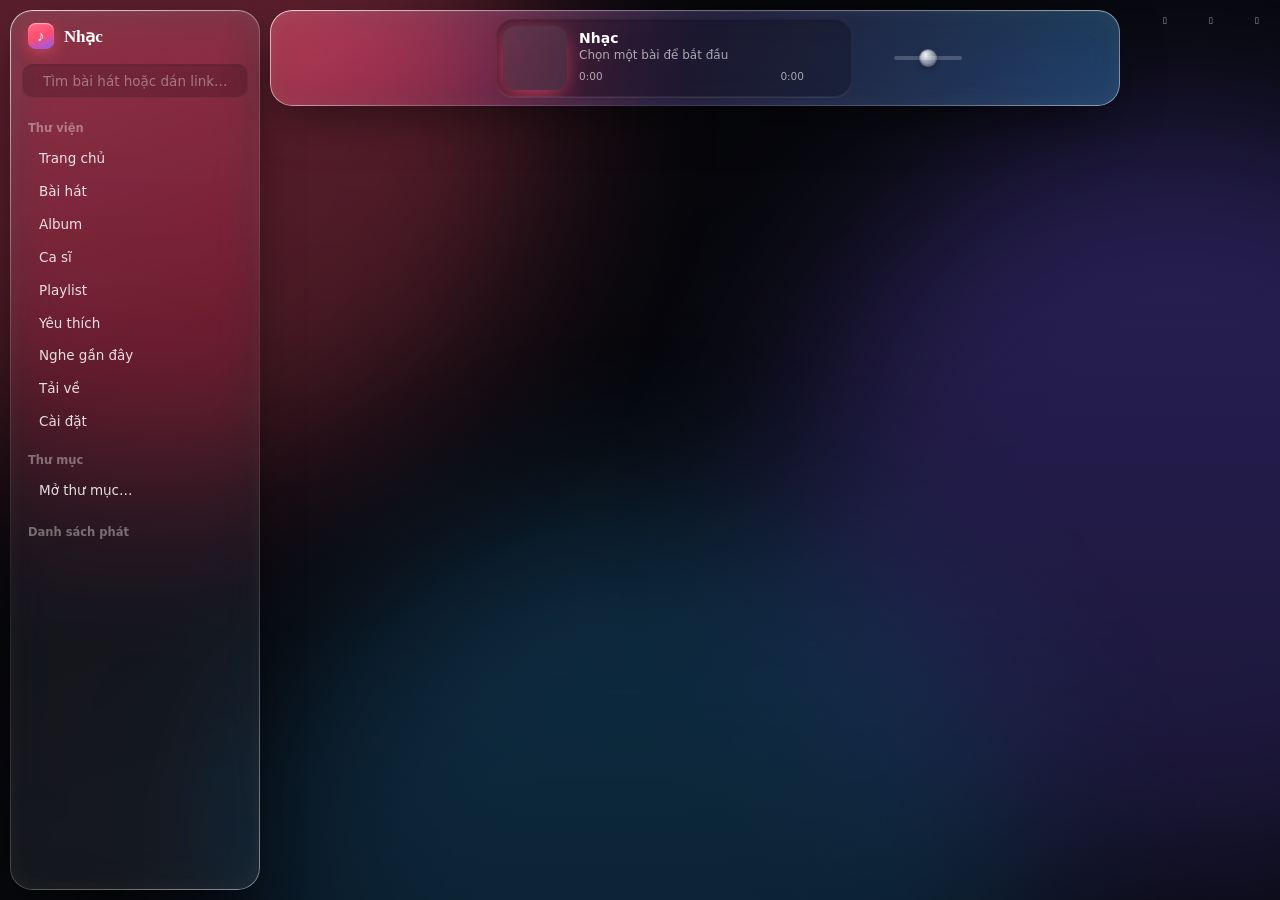
==== commit 7eb7a8aa: "Dán link, tải cả playlist, tự phát tiếp, tự cập nhật yt-dlp, trang Cài đặt - Dán link YouTube/SoundC" ====
--- a/web/index.html
+++ b/web/index.html
@@ -33,7 +33,7 @@
     </div>
     <label class="search">
       <i data-ic="search"></i>
-      <input id="search" placeholder="Tìm bài hát, ca sĩ, album…" spellcheck="false">
+      <input id="search" placeholder="Tìm bài hát hoặc dán link…" title="Tìm trong máy và trên YouTube/SoundCloud, hoặc dán link playlist/bài hát" spellcheck="false">
     </label>
     <nav class="side-scroll">
       <div class="nav-title">Thư viện</div>
@@ -44,6 +44,8 @@
       <a class="nav" data-view="playlists"><i data-ic="list"></i>Playlist</a>
       <a class="nav" data-view="favorites"><i data-ic="heart"></i>Yêu thích</a>
       <a class="nav" data-view="recent"><i data-ic="clock"></i>Nghe gần đây</a>
+      <a class="nav" data-view="downloads"><i data-ic="download"></i>Tải về<span class="nav-count" id="dlBadge"></span></a>
+      <a class="nav" data-view="settings"><i data-ic="gear"></i>Cài đặt</a>
       <div class="nav-title">Thư mục</div>
       <div id="folderNav"></div>
       <a class="nav" id="openFolder"><i data-ic="folderPlus"></i>Mở thư mục…</a>
@@ -173,28 +175,6 @@
   <div class="pop-row">
     <div><div class="pop-label">Chuyển bài mượt</div><div class="hint" id="xfadeLabel"></div></div>
     <input type="range" class="slider" id="xfade" min="0" max="12" step="1">
-  </div>
-  <div class="pop-row">
-    <div><div class="pop-label">Hiệu ứng kính lỏng</div><div class="hint">Tắt nếu máy bị chậm</div></div>
-    <label class="switch"><input type="checkbox" id="glassToggle"><span></span></label>
-  </div>
-  <div class="pop-row">
-    <div><div class="pop-label">Nền chuyển động</div><div class="hint">Tốn GPU, tắt cho máy nhẹ hơn</div></div>
-    <label class="switch"><input type="checkbox" id="motionToggle"><span></span></label>
-  </div>
-  <div class="pop-sep"></div>
-  <div class="pop-label">Ứng dụng</div>
-  <div class="pop-row">
-    <div style="min-width:0"><div class="pop-label">Thư mục thư viện</div><div class="hint ellipsis" id="libDir"></div></div>
-    <button class="pill sm" id="libChange">Đổi…</button>
-  </div>
-  <div class="pop-row">
-    <div><div class="pop-label" id="appVersion">Phiên bản</div><div class="hint" id="updateHint"></div></div>
-    <button class="pill sm" id="updateCheck">Kiểm tra</button>
-  </div>
-  <div class="pop-row">
-    <div><div class="pop-label">Nhật ký lỗi</div><div class="hint">Gửi file này khi báo lỗi</div></div>
-    <button class="pill sm" id="openLogs">Mở thư mục</button>
   </div>
 </div>
 
@@ -242,7 +222,11 @@
 <script src="/js/glass.js"></script>
 <script src="/js/window.js"></script>
 <script src="/js/controls.js"></script>
+<script src="/js/radio.js"></script>
+<script src="/js/link.js"></script>
+<script src="/js/downloads.js"></script>
 <script src="/js/app.js"></script>
+<script src="/js/settings.js"></script>
 <script src="/js/main.js"></script>
 </body>
 </html>
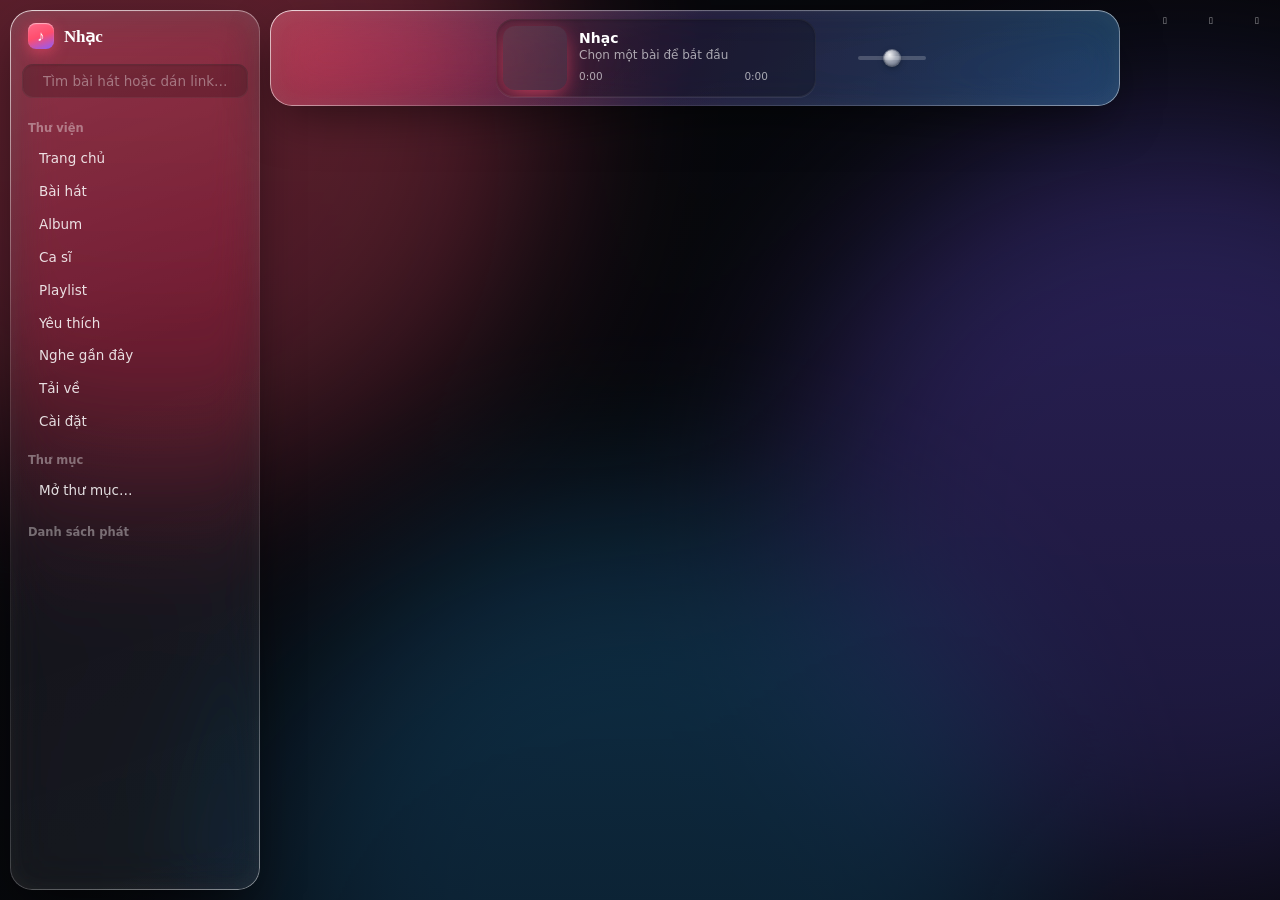
==== commit d6a8e559: "DJ: chat với Claude Code để chọn, xếp và mở nhạc; danh sách Không bao giờ phát - agent.py: mỗi tin n" ====
--- a/web/index.html
+++ b/web/index.html
@@ -92,6 +92,7 @@
           <button class="tbtn sm" id="muteBtn" title="Tắt tiếng (M)"><i data-ic="vol"></i></button>
           <input type="range" id="volume" min="0" max="100" class="slider vol-input">
         </div>
+        <button class="tbtn sm" id="djBtn" title="DJ - chat để chọn nhạc (D)"><i data-ic="dj"></i></button>
         <button class="tbtn sm" id="lyricsBtn" title="Lời bài hát (L)"><i data-ic="lyrics"></i></button>
         <button class="tbtn sm" id="queueBtn" title="Tiếp theo (Q)"><i data-ic="queue"></i></button>
         <button class="tbtn sm" id="soundBtn" title="Âm thanh &amp; hiệu ứng (E)"><i data-ic="sliders"></i></button>
@@ -106,10 +107,20 @@
       <div class="seg" id="rpTabs">
         <button data-tab="queue">Tiếp theo</button>
         <button data-tab="lyrics">Lời bài hát</button>
+        <button data-tab="dj">DJ</button>
       </div>
     </div>
     <div class="rp-body" id="rpQueue"></div>
     <div class="rp-body lyrics small" id="rpLyrics"></div>
+    <!-- DJ: chat với Claude Code để chọn nhạc -->
+    <div class="dj" id="rpDj" hidden>
+      <div class="dj-top"><span>Chat với DJ</span><button class="mini-btn" data-dj-new title="Cuộc trò chuyện mới"><i data-ic="plus"></i></button></div>
+      <div class="dj-msgs" id="djMsgs"></div>
+      <div class="dj-input">
+        <textarea id="djInput" rows="1" placeholder="Hôm nay thấy sao? Muốn nghe gì…" spellcheck="false"></textarea>
+        <button id="djSend" title="Gửi (Enter)"><i data-ic="send"></i></button>
+      </div>
+    </div>
   </aside>
 </div>
 
@@ -225,6 +236,7 @@
 <script src="/js/radio.js"></script>
 <script src="/js/link.js"></script>
 <script src="/js/downloads.js"></script>
+<script src="/js/dj.js"></script>
 <script src="/js/app.js"></script>
 <script src="/js/settings.js"></script>
 <script src="/js/main.js"></script>
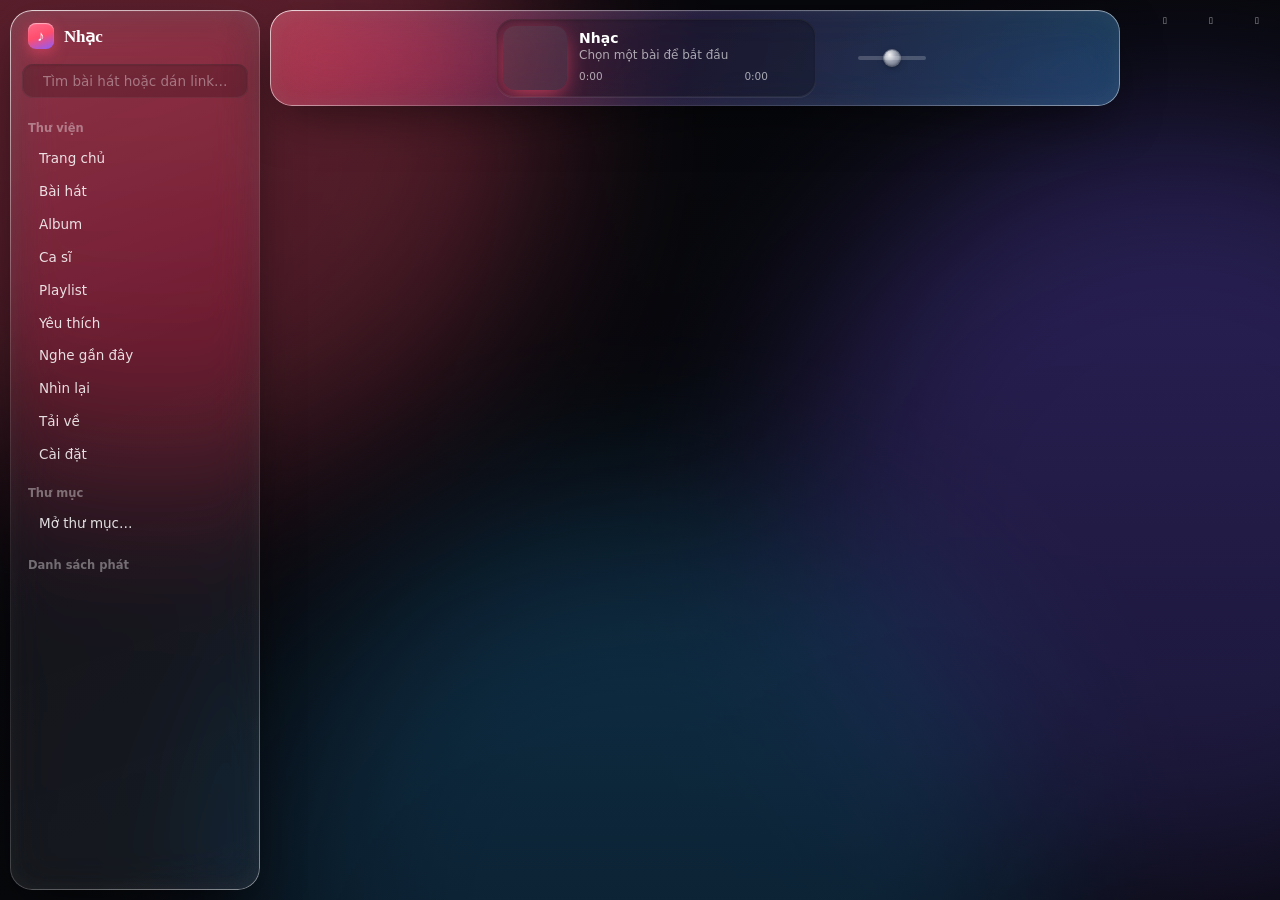
==== commit a827208b: "Trí nhớ: nhật ký nghe, hồ sơ gu, trí nhớ DJ, 👍/👎; Nhìn lại; hẹn giờ; khay hệ thống - habits.py: nhật" ====
--- a/web/index.html
+++ b/web/index.html
@@ -44,6 +44,7 @@
       <a class="nav" data-view="playlists"><i data-ic="list"></i>Playlist</a>
       <a class="nav" data-view="favorites"><i data-ic="heart"></i>Yêu thích</a>
       <a class="nav" data-view="recent"><i data-ic="clock"></i>Nghe gần đây</a>
+      <a class="nav" data-view="recap"><i data-ic="chart"></i>Nhìn lại</a>
       <a class="nav" data-view="downloads"><i data-ic="download"></i>Tải về<span class="nav-count" id="dlBadge"></span></a>
       <a class="nav" data-view="settings"><i data-ic="gear"></i>Cài đặt</a>
       <div class="nav-title">Thư mục</div>
@@ -59,7 +60,7 @@
     <div class="content" id="content"></div>
 
     <!-- Thanh phát nhạc nổi (kiêm thanh tiêu đề để kéo cửa sổ) -->
-    <header class="toolbar glass lg" data-bezel="22">
+    <header class="toolbar glass lg drag" data-bezel="22">
       <div class="bar-drag drag"></div>
       <div class="transport">
         <button class="tbtn" id="shuffleBtn" title="Ngẫu nhiên (S)"><i data-ic="shuffle"></i></button>
@@ -92,6 +93,7 @@
           <button class="tbtn sm" id="muteBtn" title="Tắt tiếng (M)"><i data-ic="vol"></i></button>
           <input type="range" id="volume" min="0" max="100" class="slider vol-input">
         </div>
+        <button class="tbtn sm sleep-chip" id="sleepChip" hidden title="Đang hẹn giờ tắt nhạc - bấm để huỷ"><i data-ic="moon"></i><span></span></button>
         <button class="tbtn sm" id="djBtn" title="DJ - chat để chọn nhạc (D)"><i data-ic="dj"></i></button>
         <button class="tbtn sm" id="lyricsBtn" title="Lời bài hát (L)"><i data-ic="lyrics"></i></button>
         <button class="tbtn sm" id="queueBtn" title="Tiếp theo (Q)"><i data-ic="queue"></i></button>
@@ -114,7 +116,7 @@
     <div class="rp-body lyrics small" id="rpLyrics"></div>
     <!-- DJ: chat với Claude Code để chọn nhạc -->
     <div class="dj" id="rpDj" hidden>
-      <div class="dj-top"><span>Chat với DJ</span><button class="mini-btn" data-dj-new title="Cuộc trò chuyện mới"><i data-ic="plus"></i></button></div>
+      <div class="dj-top"><div class="dj-quota" id="djQuota">Chat với DJ</div><button class="mini-btn" data-dj-new title="Cuộc trò chuyện mới"><i data-ic="plus"></i></button></div>
       <div class="dj-msgs" id="djMsgs"></div>
       <div class="dj-input">
         <textarea id="djInput" rows="1" placeholder="Hôm nay thấy sao? Muốn nghe gì…" spellcheck="false"></textarea>
@@ -187,6 +189,8 @@
     <div><div class="pop-label">Chuyển bài mượt</div><div class="hint" id="xfadeLabel"></div></div>
     <input type="range" class="slider" id="xfade" min="0" max="12" step="1">
   </div>
+  <div class="pop-label" style="margin-top:16px">Hẹn giờ tắt nhạc <span class="hint">(nhạc nhỏ dần rồi dừng)</span></div>
+  <div class="chips" id="sleepChips"></div>
 </div>
 
 <!-- Thông báo nổi: có bản cập nhật, thiếu ffmpeg/Deno... -->
@@ -234,9 +238,11 @@
 <script src="/js/window.js"></script>
 <script src="/js/controls.js"></script>
 <script src="/js/radio.js"></script>
+<script src="/js/history.js"></script>
 <script src="/js/link.js"></script>
 <script src="/js/downloads.js"></script>
 <script src="/js/dj.js"></script>
+<script src="/js/recap.js"></script>
 <script src="/js/app.js"></script>
 <script src="/js/settings.js"></script>
 <script src="/js/main.js"></script>
